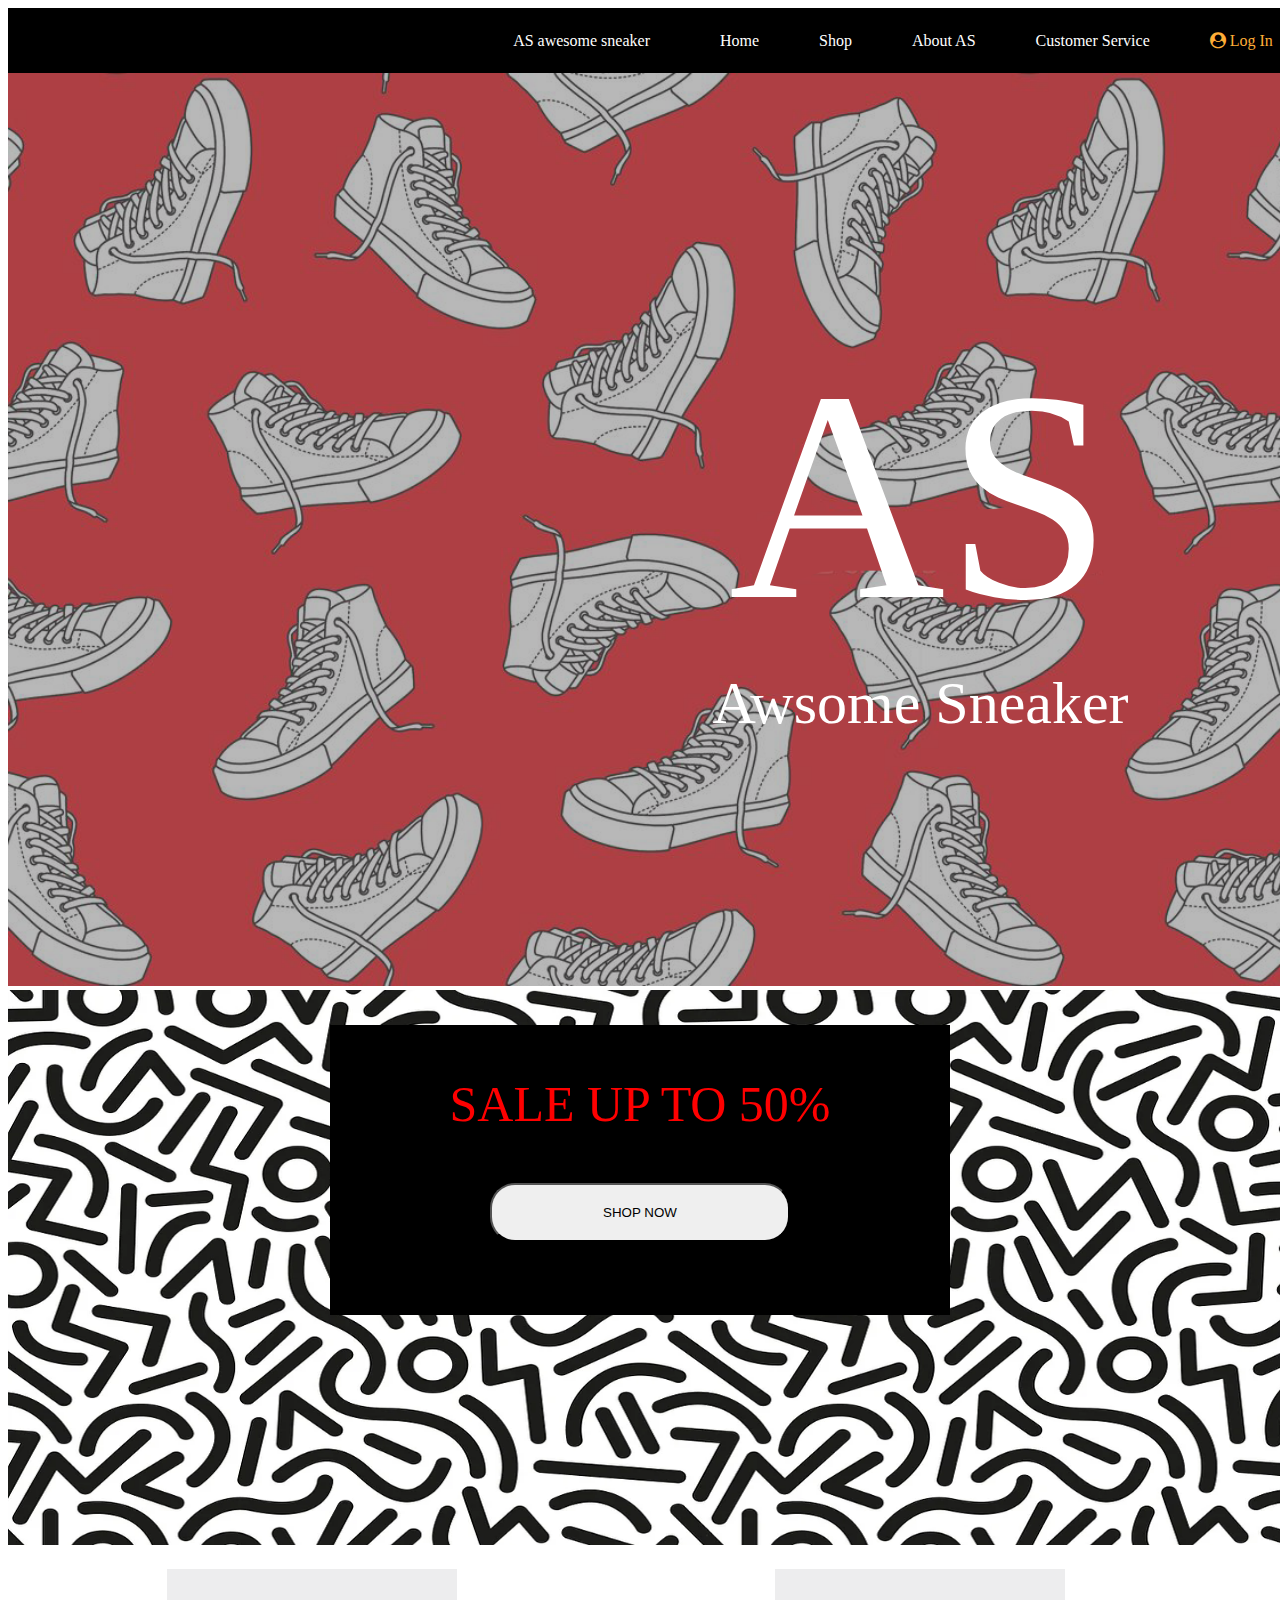
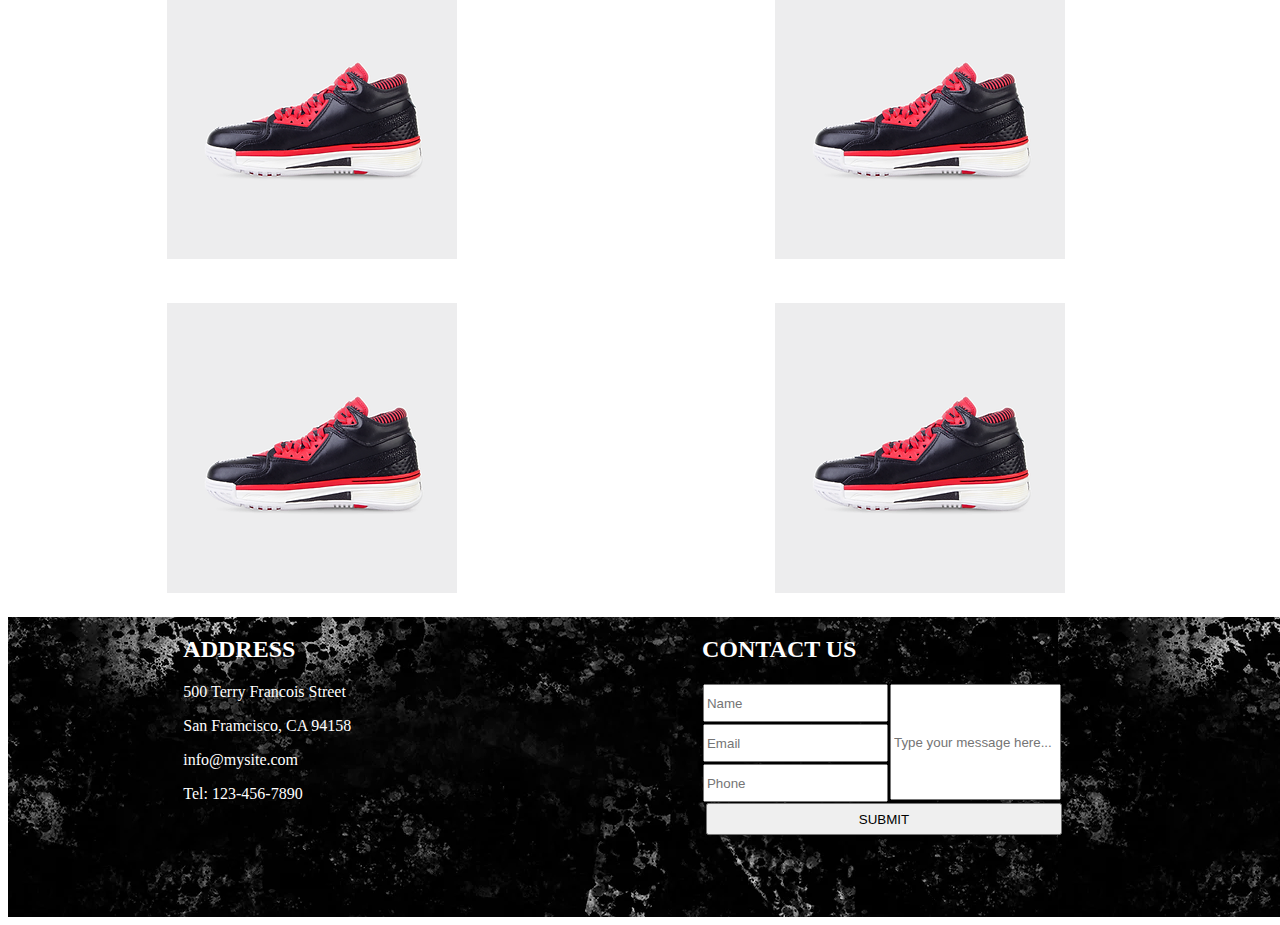
==== WEB/index.html @ d8c76a19 "hoan thanh xong trang chu" ====
<!DOCTYPE html>
<html lang="en">
<head>
    <meta charset="UTF-8">
    <meta http-equiv="X-UA-Compatible" content="IE=edge">
    <meta name="viewport" content="width=device-width, initial-scale=1.0">
    <link rel="stylesheet" href="style.css">
    <link rel="stylesheet" href="https://cdnjs.cloudflare.com/ajax/libs/font-awesome/4.7.0/css/font-awesome.min.css">
    <title>Document</title>
</head>
<body>
    <div class="wrapper">
        <div id="menu">
            <div class="logo">
                <a href="https://www.facebook.com/">AS awesome sneaker</a>
            </div>
            <div class="menu">
                <div class="item-menu">
                    <a href="">Home</a>
                </div>
                <div class="item-menu">
                    <a href="">Shop</a>
                </div>
                <div class="item-menu">
                    <a href="">About AS</a>
                </div>
                <div class="item-menu">
                    <a href="">Customer Service</a>
                </div>
            </div>
            <div class="icon">
                <div>
                    <a href=""><i class="fa fa-user-circle" aria-hidden="true" style="color: #FEAD37;"> Log In</i></a>
                </div>
                <div>
                    <a href=""><i class="fa fa-shopping-cart" style="color: #FEAD37;"></i></a>
                </div>
            </div>
        </div>
        <div id="banner">
            <div class="banner">
                <img src="bnn.png" alt="" style="width: 1825px;">
                <div class="text-banner">
                    <p style="font-size: 300px; margin-top: 0px; margin-bottom: 0px; color: white;">AS</p>
                    <p style="color: white;font-size: 60px;margin-top: 0px; margin-bottom: 0px;">Awsome Sneaker</p>
                </div>
            </div>
        </div>
        <div id="sale">
            <img src="sale.png" alt="" style="width: 1825px; position: relative;height: 555px;">
            <div class="text-sale" style="text-align: center; width: 620px;height: 290px; background-color: black;">
                <p style="color: white; font-size: 50px; color: red;">SALE UP TO 50%</p>
                <button style="padding: 20px;width: 300px; border-radius: 25px;">SHOP NOW</button>
            </div>
        </div>
        <div id="product">
              <div class="product-row">
                    <div class="product-items">
                        <img src="giay.png" alt="">
                    </div>
                    <div class="product-items">
                        <img src="giay.png" alt="">
                    </div>
                    <div class="product-items">
                        <img src="giay.png" alt="">
                    </div>
              </div>
              <div class="product-row">
                    <div class="product-items">
                        <img src="giay.png" alt="">
                    </div>
                    <div class="product-items">
                        <img src="giay.png" alt="">
                    </div>
                    <div class="product-items">
                        <img src="giay.png" alt="">
                    </div>
              </div>
        </div>
        <div id="footer">
            <div class="footer-group">
                <div class="address" style="color: white;">
                    <h2>ADDRESS</h2>
                    <p>500 Terry Francois Street</p>
                    <p>San Framcisco, CA 94158</p>
                    <p>info@mysite.com</p>
                    <p>Tel: 123-456-7890</p>
                </div>
                <div class="contact" style="color: white;">
                    <h2>CONTACT US</h2>
                    <div style="display: flex; flex-direction: row;">
                        <div style="display: flex; flex-direction: column;">
                            <input type="text" placeholder="Name" style="width: 177px; height: 32px;">
                            <input type="text" placeholder="Email" style="width: 177px; height: 32px;">
                            <input type="text" placeholder="Phone" style="width: 177px; height: 32px;">
                        </div>
                        <div>
                            <input type="text" placeholder="Type your message here..." style="width: 163px; height: 110px;">
                        </div>
                    </div>
                    <div style="display: flex; flex-direction: row-reverse;">
                        <button style="width: 356px; height: 32px;">SUBMIT</button>
                    </div>
                    
                </div>
                <div class="address" style="color: white; display: flex; flex-direction: column;">
                    <h2>STAY IN TOUCH</h2>
                    <input type="text" placeholder="Type your message here..." style="width: 237px; height: 33px;">
                    <button style="width: 243px; height: 33px;">SUBMIT</button>
                </div>
            </div>
        </div>
    </div>
</body>
</html>
---- WEB/style.css ----
.wrapper{
    width: 1825px;
    background-color: white;
}#menu{
    display: flex;
    flex-direction: row;
    justify-content: center;
    align-items: center;
    background-color: black;
    height: 65px;
}
.logo{
    display: flex;
    margin-right: 70px;
}.logo p{
    display: flex; 
}.menu{
    display: flex;
    flex-direction: row;
}.menu .item-menu{
    display: flex;
    margin-right: 60px;
}.icon{
    display: flex;
}.icon div{
    margin-right: 20px;
}#menu a{
    text-decoration: none;
    color: white;
}.banner{
    position: relative;
}.text-banner{
    position: absolute;
    top: 50%;
    left: 50%;
    transform: translate(-50%, -50%);
    text-align: center;
}.text-sale{
    position: absolute;
    top: 130%;
    left: 50%;
    transform: translate(-50%, -50%);
    text-align: center;
}#product{
    display: flex;
    flex-direction: column;
    justify-content: space-around;
}.product-row{
    display: flex;
    flex-direction: row;
    justify-content: space-around;
}.product-items{
    padding: 20px;
}#footer{
    background-image: url(ft.webp);
    position: relative;
    width: 1825px;
    height: 300px;
}.footer-group{
    width: 1825px;
    display: flex;
    flex-direction: row;
    justify-content: space-around;
    position: absolute;
}.contact input{
    margin: 1px;
}
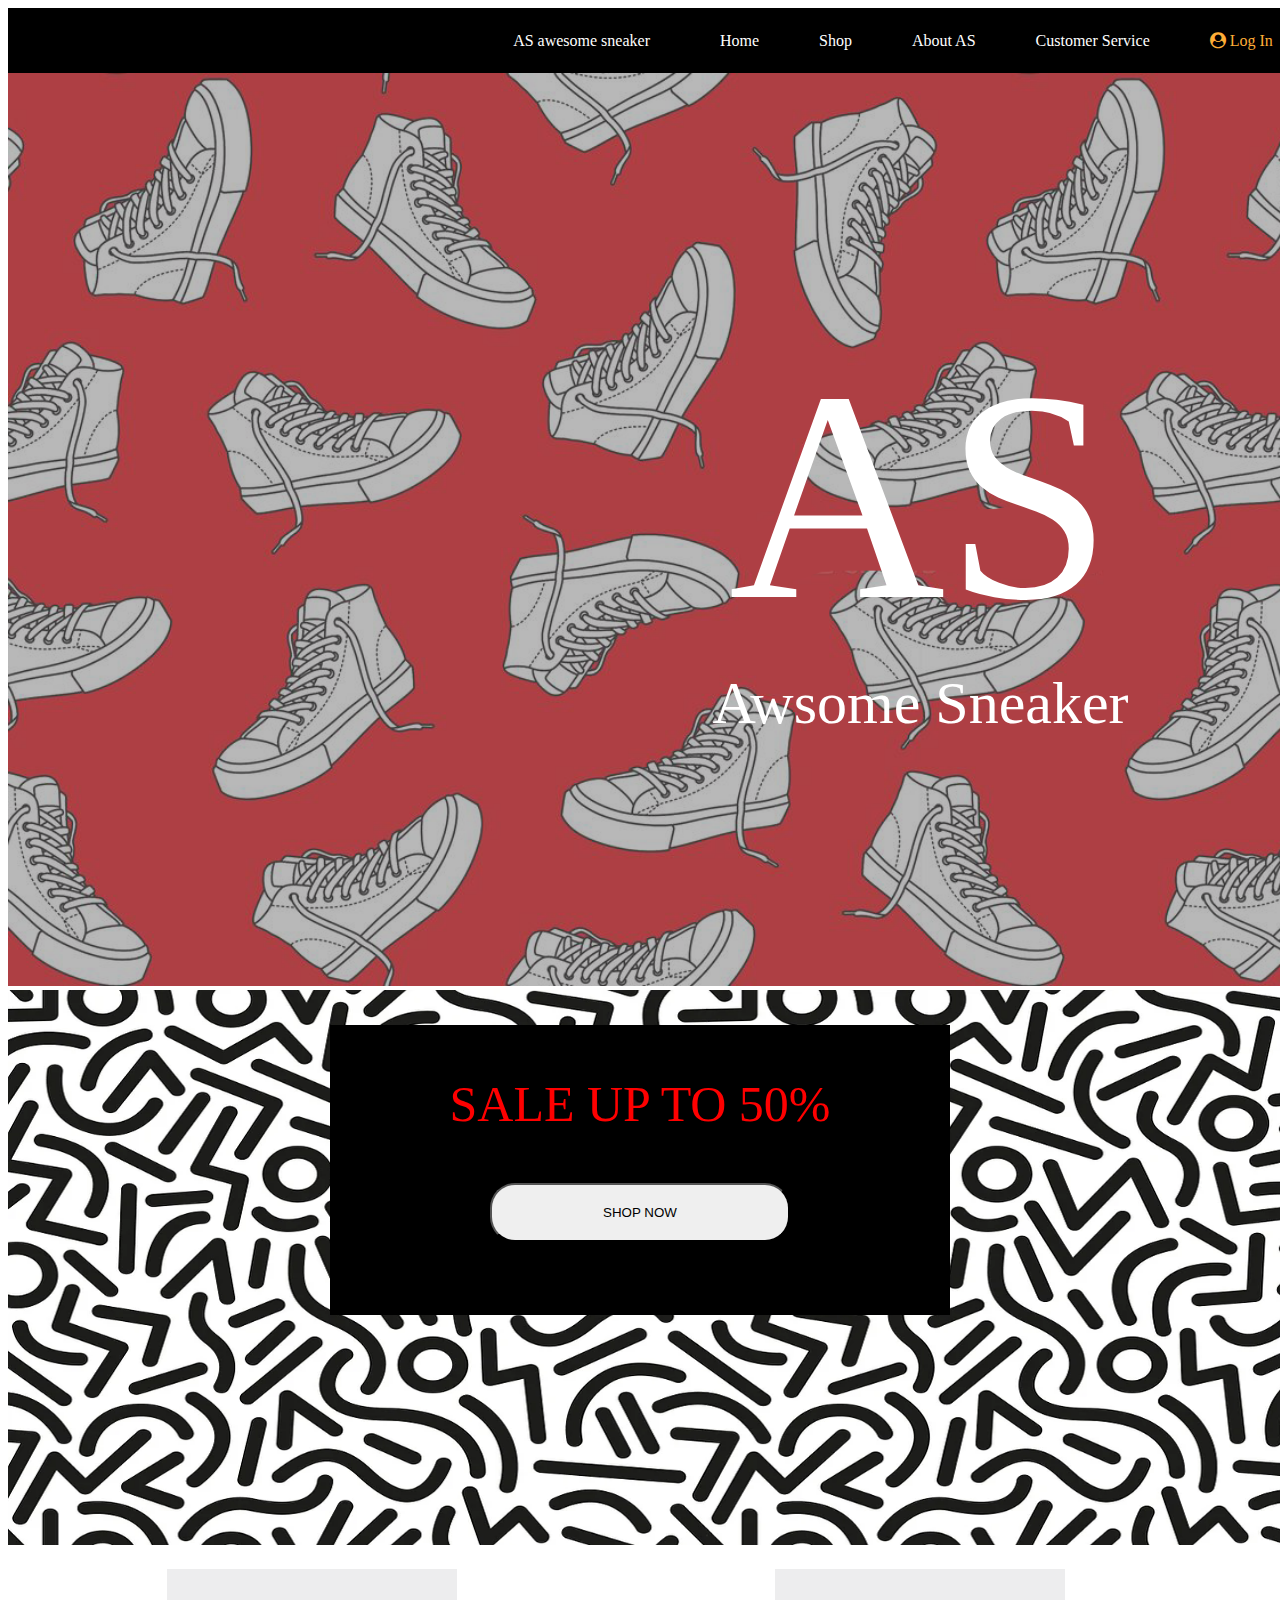
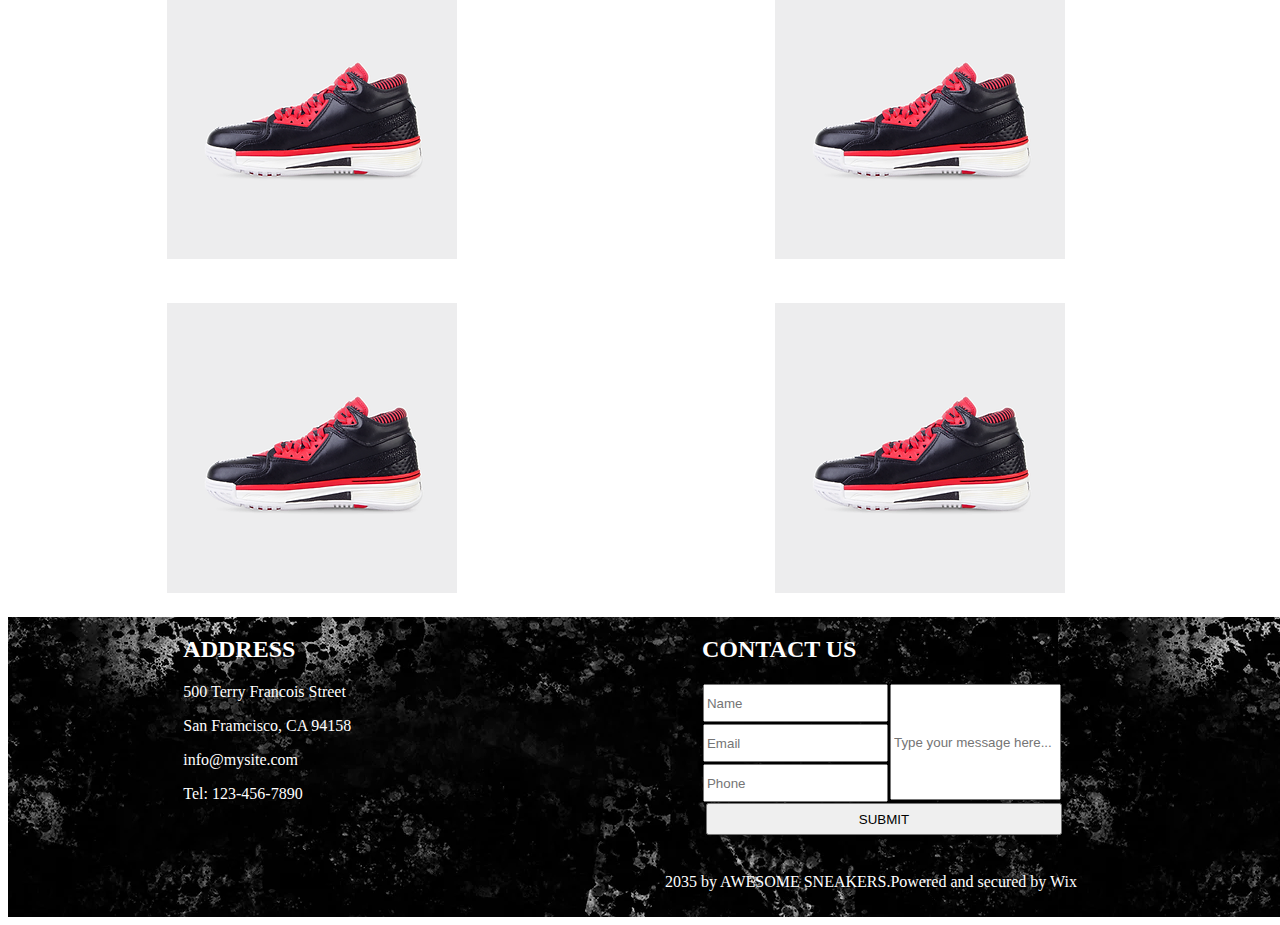
==== commit 79273b84: "hoan thanh phan product" ====
--- a/WEB/index.html
+++ b/WEB/index.html
@@ -109,7 +109,12 @@
                     <button style="width: 243px; height: 33px;">SUBMIT</button>
                 </div>
             </div>
+            <div id="copyright">
+                <p style="color: white;">2035 by AWESOME SNEAKERS.Powered and secured by Wix</p>
+            </div>
         </div>
+        
     </div>
+    
 </body>
 </html>--- a/WEB/style.css
+++ b/WEB/style.css
@@ -64,4 +64,31 @@
     position: absolute;
 }.contact input{
     margin: 1px;
+}#copyright{
+    position: absolute;
+    top: 80%;
+    left: 36%;
+}#body{
+    width: 983px;
+    margin-left: 420px;
+    display: flex;
+    flex-direction: row;
+    justify-content: space-around;
+}.filter{
+    display: flex;
+    flex-direction: column;
+    width: 200px;
+}.list-product{
+    display: flex;
+    flex-direction: column;
+    margin-top: 80px;
+}.item{
+    display: flex;
+    flex-direction: row ;
+}.item img{
+    margin-right: 10px;
+    margin-bottom: 10px;
+}.des{
+    display: flex;
+    flex-direction: column;
 }